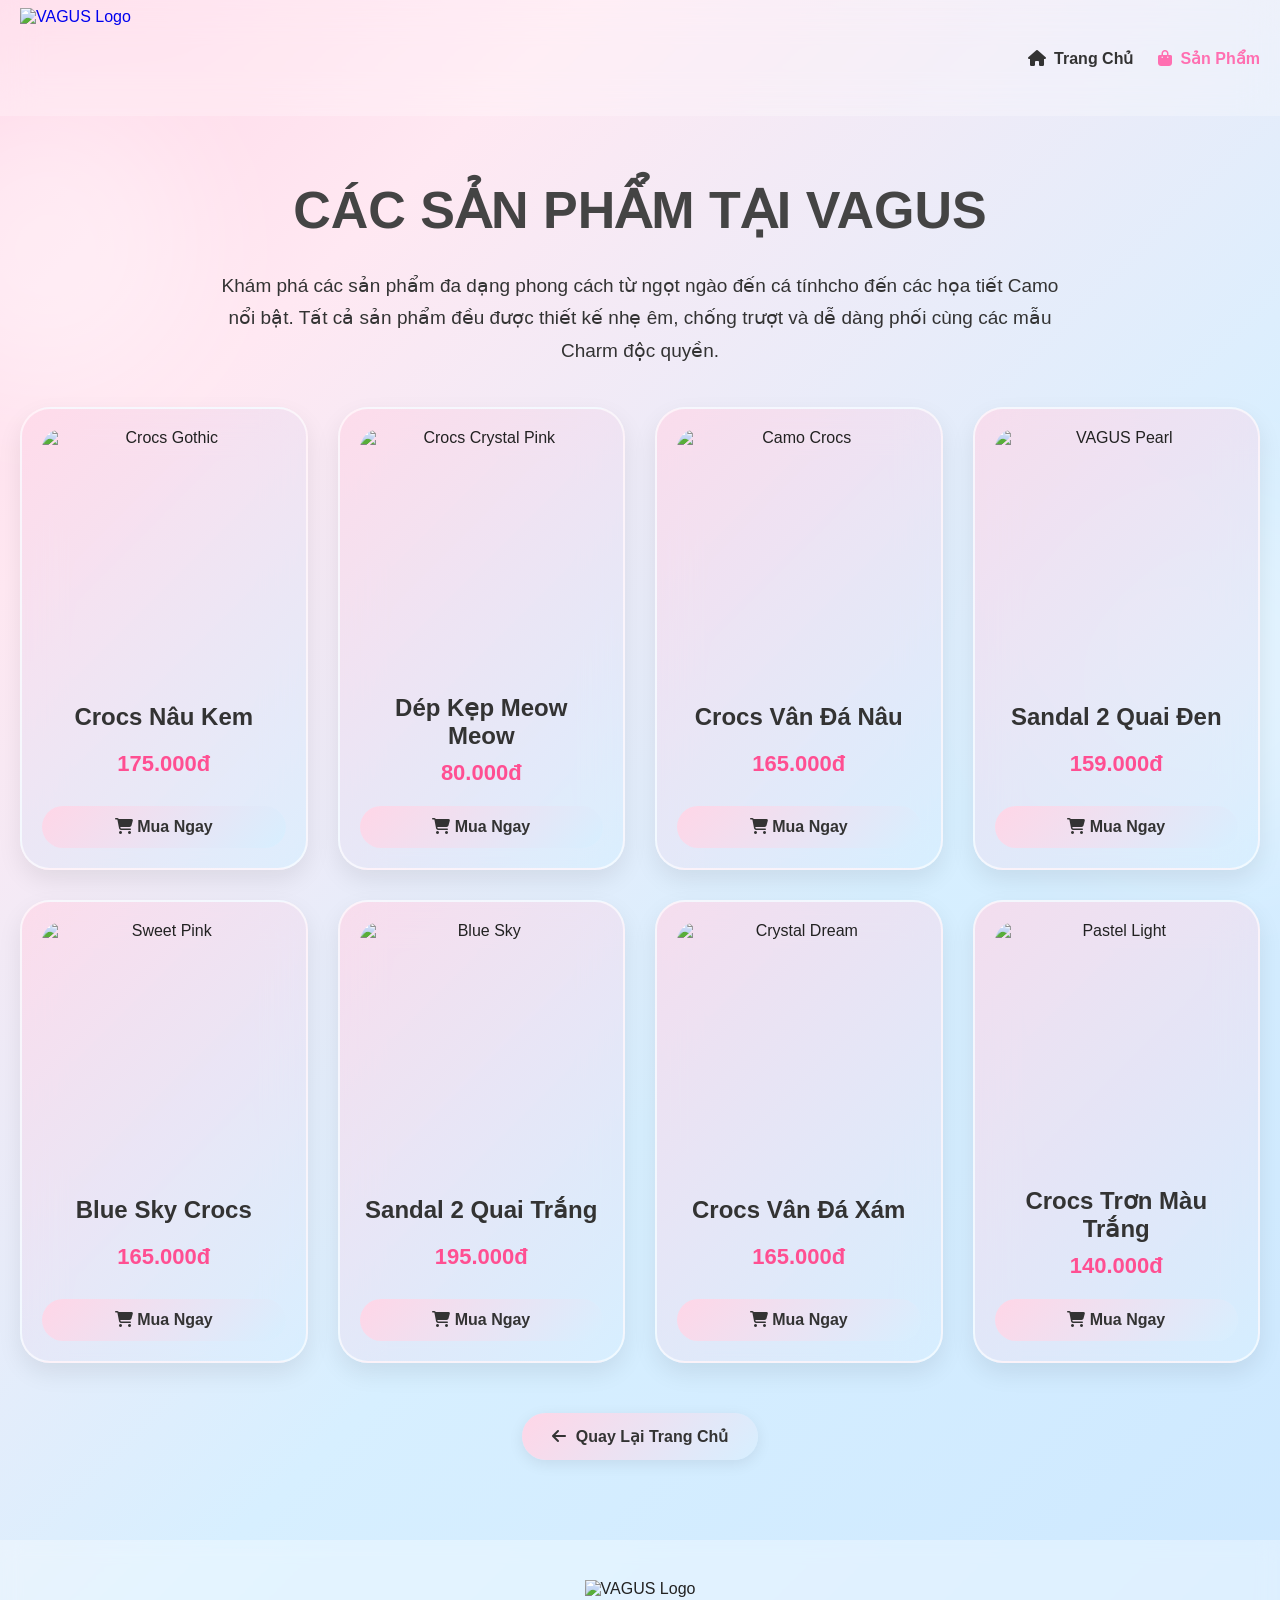
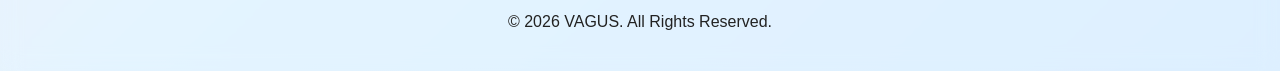
==== sanpham.html @ 0f5935db "Add files via upload" ====
<!DOCTYPE html>
<html lang="vi">

<head>
    <meta charset="UTF-8">
    <meta name="viewport" content="width=device-width, initial-scale=1.0">
    <title>VAGUS | Lựa Chọn Sản Phẩm</title>
    <!-- THÊM DÒNG NÀY ĐỂ ĐỔI LOGO TAB TRÌNH DUYỆT (FAVICON) -->
    <link rel="icon" type="image/png" href="images/Gemini_Generated_Image_r36ek1r36ek1r36e.png">

    <link rel="stylesheet" href="style.css">
    <link rel="stylesheet" href="https://cdnjs.cloudflare.com/ajax/libs/font-awesome/6.5.1/css/all.min.css">
    <link rel="stylesheet" href="style.css">
    <link rel="stylesheet" href="https://cdnjs.cloudflare.com/ajax/libs/font-awesome/6.5.1/css/all.min.css">
</head>

<body>

<!-- HEADER / NAVIGATION -->
<header>
    <div class="navbar">
        <!-- ĐÃ THAY BẰNG THẺ IMG LOGO -->
        <a href="index.html" class="logo-link">
            <img src="/images/Gemini_Generated_Image_r36ek1r36ek1r36e.png" alt="VAGUS Logo" class="site-logo">
        </a>
            <nav>
                <!-- Nút chuyển về trang chủ trên thanh Menu -->
                <a href="index.html">
                    <i class="fa-solid fa-house"></i> Trang Chủ
                </a>
                <a href="sanpham.html" class="active">
                    <i class="fa-solid fa-bag-shopping"></i> Sản Phẩm
                </a>
            </nav>
        </div>
    </header>

    <!-- PRODUCT CATALOG PAGE -->
    <section class="product-page">
        <h1 class="product-title">CÁC SẢN PHẨM TẠI VAGUS</h1>
<!-- ĐOẠN GIỚI THIỆU TỔNG QUAN SẢN PHẨM THÊM VÀO ĐÂY -->
    <p class="catalog-intro" style="text-align: center; max-width: 850px; margin: -30px auto 40px; color: #333; line-height: 1.7; font-size: 19px; font-weight: 500;">
        Khám phá các sản phẩm đa dạng phong cách từ ngọt ngào đến cá tínhcho đến các họa tiết Camo nổi bật.
        Tất cả sản phẩm đều được thiết kế nhẹ êm, chống trượt và dễ dàng phối cùng các mẫu Charm độc quyền.
    </p>
        <div class="product-grid">
            <div class="showcase-card">
                  <img src="/images/crocs nau.jpg" alt="Crocs Gothic">
                <h3>Crocs Nâu Kem</h3>
                <p class="price">175.000đ</p>
                <a href="#" class="buy-now-btn"><i class="fa-solid fa-cart-shopping"></i> Mua Ngay</a>
            </div>

            <div class="showcase-card">
                 <img src="/images/dep xo ngon.jpg" alt="Crocs Crystal Pink">
                <h3>Dép Kẹp Meow Meow</h3>
                <p class="price">80.000đ</p>
                <a href="#" class="buy-now-btn"><i class="fa-solid fa-cart-shopping"></i> Mua Ngay</a>
            </div>

            <div class="showcase-card">
                <img src="/images/trang phoi nau.jpg" alt="Camo Crocs">
                <h3>Crocs Vân Đá Nâu</h3>
                <p class="price">165.000đ</p>
                <a href="#" class="buy-now-btn"><i class="fa-solid fa-cart-shopping"></i> Mua Ngay</a>
            </div>

            <div class="showcase-card">
                <img src="images/2 quai dden.jpg" alt="VAGUS Pearl">
                <h3>Sandal 2 Quai Đen</h3>
                <p class="price">159.000đ</p>
                <a href="#" class="buy-now-btn"><i class="fa-solid fa-cart-shopping"></i> Mua Ngay</a>
            </div>

            <div class="showcase-card">
                <img src="images/dep_xanh duong.jpg" alt="Sweet Pink">
                <h3>Blue Sky Crocs</h3>
                <p class="price">165.000đ</p>
                <a href="#" class="buy-now-btn"><i class="fa-solid fa-cart-shopping"></i> Mua Ngay</a>
            </div>

            <div class="showcase-card">
                <img src="images/trang_2 quai.jpg" alt="Blue Sky">
                <h3>Sandal 2 Quai Trắng</h3>
                <p class="price">195.000đ</p>
                <a href="#" class="buy-now-btn"><i class="fa-solid fa-cart-shopping"></i> Mua Ngay</a>
            </div>

            <div class="showcase-card">
                <img src="images/crocs xam.jpg" alt="Crystal Dream">
                <h3>Crocs Vân Đá Xám</h3>
                <p class="price">165.000đ</p>
                <a href="#" class="buy-now-btn"><i class="fa-solid fa-cart-shopping"></i> Mua Ngay</a>
            </div>

            <div class="showcase-card">
                <img src="images/crocs trơn.jpg" alt="Pastel Light">
                <h3>Crocs Trơn Màu Trắng</h3>
                <p class="price">140.000đ</p>
                <a href="#" class="buy-now-btn"><i class="fa-solid fa-cart-shopping"></i> Mua Ngay</a>
            </div>
        </div>

        <!-- NÚT QUAY LẠI TRANG CHỦ -->
        <div style="text-align: center; margin-top: 50px;">
            <a href="index.html" class="back-home">
                <i class="fa-solid fa-arrow-left"></i> Quay Lại Trang Chủ
            </a>
        </div>
    </section>

    <!-- FOOTER -->
<footer>
    <img src="/images/Gemini_Generated_Image_r36ek1r36ek1r36e.png" alt="VAGUS Logo" style="height: 60px; margin-bottom: 15px;">
    <p>© 2026 VAGUS. All Rights Reserved.</p>
</footer>

</body>

</html>
---- style.css ----
* {
    margin: 0;
    padding: 0;
    box-sizing: border-box;
}

body {
    font-family: 'Lexend', sans-serif;
    background: linear-gradient(135deg, #ffd6e7 0%, #ffe8f2 20%, #d7efff 60%, #cde8ff 100%);
    color: #222;
    overflow-x: hidden;
}

/* PHA LE HIỆU ỨNG NỀN */
body::before {
    content: "";
    position: fixed;
    width: 300px;
    height: 300px;
    top: 100px;
    left: -100px;
    background: rgba(255, 255, 255, 0.4);
    border-radius: 50%;
    filter: blur(60px);
    z-index: -1;
}

body::after {
    content: "";
    position: fixed;
    width: 350px;
    height: 350px;
    bottom: 50px;
    right: -100px;
    background: rgba(255, 255, 255, 0.35);
    border-radius: 50%;
    filter: blur(70px);
    z-index: -1;
}

/* HEADER */
header {
    position: fixed;
    top: 0;
    width: 100%;
    backdrop-filter: blur(18px);
    background: rgba(255, 255, 255, 0.25);
    z-index: 1000;
}

.navbar {
    max-width: 1300px;
    margin: auto;
    padding: 8px 20px; /* Giảm đệm trên/dưới từ 20px xuống 8px */
    display: flex;
    justify-content: space-between;
    align-items: center;
}

.logo {
    font-size: 38px;
    font-weight: 800;
    color: black;
    letter-spacing: 12px;
}/* Bọc logo trong liên kết */
.logo-link {
    display: flex;
    align-items: center;
    text-decoration: none;
}

/* Chỉnh kích thước logo hiển thị trên Header */
.site-logo {
    height: 100px; /* Điều chỉnh độ cao logo tùy ý (từ 45px - 60px) */
    width: auto;
    object-fit: contain;
    transition: transform 0.3s ease;
}

.site-logo:hover {
    transform: scale(1.05); /* Hiệu ứng phóng to nhẹ khi di chuột */
}

nav {
    display: flex;
    align-items: center;
    gap: 25px;
}

nav a {
    text-decoration: none;
    color: #333;
    font-weight: 600;
    display: flex;
    align-items: center;
    gap: 8px;
    transition: .3s;
}

nav a:hover,
nav a.active {
    color: #ff6fb1;
}

/* HERO SECTION */
.hero {
    height: 100vh;
    display: flex;
    justify-content: center;
    align-items: center;
    flex-direction: column;
    text-align: center;
}

.hero h1 {
    font-size: 120px;
    color: #222;
}

.hero p {
    margin-top: 20px;
    max-width: 700px;
    font-size: 20px;
}

/* BANNER */
.banner {
    width: 90%;
    max-width: 1400px;
    margin: auto;
    position: relative;
    overflow: hidden;
    border-radius: 35px;
    box-shadow: 0 20px 50px rgba(0, 0, 0, .12);
}

.banner img {
    width: 100%;
    height: 700px;
    object-fit: cover;
    display: block;
}

.banner::after {
    content: '';
    position: absolute;
    inset: 0;
    background: linear-gradient(to top, rgba(0, 0, 0, .45), rgba(0, 0, 0, .05));
}

.banner-text {
    position: absolute;
    z-index: 2;
    left: 60px;
    bottom: 60px;
    color: white;
    max-width: 650px;
}

.banner-text h2 {
    font-size: 58px;
    margin-bottom: 15px;
}

.banner-text p {
    font-size: 22px;
    line-height: 1.6;
}

/* CHUNG CHO CÁC SECTION */
section {
    padding: 100px 20px;
}

.section-title {
    text-align: center;
    margin-bottom: 50px;
    font-size: 42px;
}

/* THÔNG TIN VỀ CHÚNG TÔI */
.info-grid {
    display: grid;
    grid-template-columns: repeat(auto-fit, minmax(250px, 1fr));
    gap: 20px;
    max-width: 1200px;
    margin: auto;
}

.info-card {
    padding: 30px;
    background: rgba(255, 255, 255, 0.35);
    backdrop-filter: blur(20px);
    border: 1px solid rgba(255, 255, 255, 0.5);
    border-radius: 25px;
}

/* GALLERY */
.gallery {
    max-width: 1300px;
    margin: auto;
    display: grid;
    grid-template-columns: repeat(auto-fit, minmax(300px, 1fr));
    gap: 20px;
}
/* Kiểu dáng cho dòng miêu tả dưới tiêu đề Gallery */
.gallery-subtitle {
    text-align: center;
    max-width: 700px;
    margin: -30px auto 40px auto; /* Tạo khoảng cách căn chỉnh hợp lý với tiêu đề và hình ảnh */
    font-size: 19px;
    font-weight: 500;
    color: #444;
    line-height: 1.6;
}

.gallery img {
    width: 100%;
    height: 380px;
    object-fit: cover;
    border-radius: 25px;
    transition: .4s;
}

.gallery img:hover {
    transform: scale(1.03);
}

/* TRANG CHỦ - SẢN PHẨM NỔI BẬT */
.products {
    display: grid;
    grid-template-columns: repeat(auto-fit, minmax(280px, 1fr));
    gap: 30px;
    max-width: 1300px;
    margin: auto;
}

.product-card {
    background: rgba(255, 255, 255, 0.35);
    backdrop-filter: blur(20px);
    border: 1px solid rgba(255, 255, 255, 0.5);
    border-radius: 25px;
    overflow: hidden;
    display: flex;
    flex-direction: column;
}

.product-card img {
    width: 100%;
    height: 350px;
    object-fit: cover;
}

.product-card h3,
.product-card p,
.product-card span {
    padding: 15px 20px;
}

.product-card span {
    font-weight: bold;
    color: #ff4f92;
    font-size: 18px;
}

/* TRANG DANG SÁCH SẢN PHẨM (sanpham.html) */
.product-page {
    padding-top: 180px; /* Tăng từ 150px lên 180px */
    padding-bottom: 80px;
}

.product-title {
    text-align: center;
    font-size: 52px;
    margin-bottom: 60px;
    color: #444;
}

.product-grid {
    max-width: 1400px;
    margin: auto;
    display: grid;
    grid-template-columns: repeat(4, 1fr);
    gap: 30px;
}

.showcase-card {
    background: linear-gradient(135deg, rgba(255, 214, 231, .7), rgba(215, 239, 255, .7));
    backdrop-filter: blur(20px);
    border: 2px solid rgba(255, 255, 255, .6);
    border-radius: 30px;
    padding: 20px;
    box-shadow: 0 10px 25px rgba(0, 0, 0, .08);
    transition: .4s;
    text-align: center;
    display: flex;
    flex-direction: column;
    justify-content: space-between;
}

.showcase-card:hover {
    transform: translateY(-8px);
}

.showcase-card img {
    width: 100%;
    height: 250px;
    object-fit: cover;
    border-radius: 20px;
}

.showcase-card h3 {
    padding-top: 15px;
    color: #333;
    font-size: 20px;
}

.showcase-card .price {
    font-weight: bold;
    color: #ff4f92;
    font-size: 18px;
    margin: 10px 0;
}

/* BUTTONS */
.buy-btn,
.buy-now-btn {
    display: inline-block;
    padding: 12px 20px;
    text-decoration: none;
    color: #333;
    font-weight: 700;
    border-radius: 50px;
    background: linear-gradient(135deg, #ffd6e7, #d7efff);
    transition: .3s;
    margin: 15px 20px;
    text-align: center;
}

.buy-now-btn {
    margin: 10px 0 0 0;
}

.buy-btn:hover,
.buy-now-btn:hover {
    transform: translateY(-3px);
    box-shadow: 0 5px 15px rgba(0, 0, 0, 0.1);
}

/* NÚT QUAY LẠI TRANG CHỦ */
.back-home {
    display: inline-flex;
    align-items: center;
    gap: 10px;
    padding: 14px 30px;
    border-radius: 50px;
    text-decoration: none;
    color: #333;
    font-weight: 700;
    background: linear-gradient(135deg, #ffd6e7, #d7efff);
    box-shadow: 0 4px 15px rgba(0, 0, 0, 0.08);
    transition: all 0.3s ease;
}

.back-home:hover {
    transform: translateY(-3px);
    box-shadow: 0 8px 20px rgba(0, 0, 0, 0.12);
}

/* CONTACT & SOCIAL */
.social {
    display: flex;
    justify-content: center;
    flex-wrap: wrap;
    gap: 20px;
}

.social a {
    display: flex;
    align-items: center;
    gap: 10px;
    padding: 14px 22px;
    text-decoration: none;
    background: rgba(255, 255, 255, .4);
    backdrop-filter: blur(15px);
    border-radius: 50px;
    color: #333;
    font-weight: 600;
    transition: .3s;
}

.social a:hover {
    background: linear-gradient(135deg, #ffd6e7, #d7efff);
    transform: translateY(-4px);
    box-shadow: 0 10px 25px rgba(0, 0, 0, .1);
}

.social i {
    font-size: 20px;
}

/* PARTNERS / BACKLINKS */
.backlinks {
    text-align: center;
    padding: 40px 20px;
}

.partner-btn {
    display: inline-flex;
    align-items: center;
    gap: 10px;
    margin: 10px;
    padding: 14px 24px;
    text-decoration: none;
    color: #333;
    font-weight: 600;
    border-radius: 50px;
    background: linear-gradient(135deg, rgba(255, 214, 231, .8), rgba(215, 239, 255, .8));
    backdrop-filter: blur(15px);
    border: 1px solid rgba(255, 255, 255, .7);
    transition: .3s;
}

.partner-btn:hover {
    transform: translateY(-4px);
    box-shadow: 0 10px 20px rgba(0, 0, 0, .1);
}

.partner-btn i {
    font-size: 18px;
}

/* FOOTER */
footer {
    text-align: center;
    padding: 40px;
    background: #ffffff55;
    backdrop-filter: blur(10px);
}

/* RESPONSIVE DESIGN */
@media(max-width: 1024px) {
    .product-grid {
        grid-template-columns: repeat(2, 1fr);
    }
}

@media(max-width: 768px) {
    .hero h1 {
        font-size: 42px;
    }

    .banner img {
        height: 400px;
    }

    .banner-text {
        left: 25px;
        bottom: 25px;
    }

    .banner-text h2 {
        font-size: 32px;
    }

    .banner-text p {
        font-size: 16px;
    }
    .product-grid {
        grid-template-columns: 1fr;
    }

    .product-title {
        font-size: 38px;
    }
}
/* HERO DECORATION */
.hero-badge {
    display: inline-flex;
    align-items: center;
    gap: 8px;
    padding: 8px 18px;
    background: rgba(255, 255, 255, 0.5);
    border: 1px solid rgba(255, 255, 255, 0.8);
    backdrop-filter: blur(10px);
    border-radius: 30px;
    font-size: 14px;
    font-weight: 700;
    color: #ff6fb1;
    margin-bottom: 20px;
    letter-spacing: 2px;
}

.hero h1 {
    font-size: 75px;
    font-weight: 800;
    background: linear-gradient(45deg, #222, #ff6fb1, #222);
    background-size: 200%;
    -webkit-background-clip: text;
    -webkit-text-fill-color: transparent;
    animation: gradientShift 6s ease infinite;
}

@keyframes gradientShift {
    0% { background-position: 0% 50%; }
    50% { background-position: 100% 50%; }
    100% { background-position: 0% 50%; }
}

.hero-btn {
    margin-top: 30px;
    padding: 14px 32px;
    border-radius: 50px;
    text-decoration: none;
    color: #fff;
    font-weight: 700;
    background: linear-gradient(135deg, #ff8fbe, #8fc1ff);
    box-shadow: 0 10px 25px rgba(255, 143, 190, 0.4);
    transition: all 0.3s ease;
    display: inline-flex;
    align-items: center;
    gap: 10px;
}

.hero-btn:hover {
    transform: translateY(-4px);
    box-shadow: 0 15px 30px rgba(255, 143, 190, 0.6);
}

/* ABOUT SECTION DECORATION */
.title-decor {
    color: #ff6fb1;
    margin-right: 8px;
    font-size: 32px;
}

.info-card {
    position: relative;
    padding: 40px 30px;
    background: rgba(255, 255, 255, 0.45);
    backdrop-filter: blur(25px);
    border: 2px solid rgba(255, 255, 255, 0.8);
    border-radius: 30px;
    text-align: center;
    transition: all 0.4s ease;
    box-shadow: 0 10px 30px rgba(0, 0, 0, 0.04);
}

/* Hiệu ứng viền gradient phát sáng khi di chuột */
.info-card:hover {
    transform: translateY(-10px);
    background: rgba(255, 255, 255, 0.7);
    border-color: #ffb6d9;
    box-shadow: 0 20px 40px rgba(255, 111, 177, 0.2);
}

.card-icon {
    width: 70px;
    height: 70px;
    margin: 0 auto 20px auto;
    border-radius: 50%;
    background: linear-gradient(135deg, #ffd6e7, #d7efff);
    display: flex;
    align-items: center;
    justify-content: center;
    font-size: 28px;
    color: #ff4f92;
    box-shadow: 0 8px 18px rgba(255, 79, 146, 0.15);
    transition: transform 0.4s ease;
}

.info-card:hover .card-icon {
    transform: scale(1.1) rotate(5deg);
    background: linear-gradient(135deg, #ff4f92, #8fc1ff);
    color: #fff;
}

.info-card h3 {
    font-size: 22px;
    margin-bottom: 12px;
    letter-spacing: 1px;
    color: #333;
}

.info-card p {
    color: #555;
    line-height: 1.6;
    font-size: 15px;
}/* ===================================
   HERO CROCS SECTION STYLE
====================================== */
.hero-crocs {
    display: flex;
    align-items: center;
    justify-content: space-between;
    padding: 60px 10%;
    min-height: 85vh;
    background: radial-gradient(circle at 70% 50%, #ffe4f0 0%, #e8f3ff 100%);
    position: relative;
    overflow: hidden;
}

/* Slogan & Font cá tính */
.hero-content {
    flex: 1;
    max-width: 500px;
    z-index: 2;
}

.slogan-title {
    font-family: 'Fredoka', cursive, sans-serif;
    font-size: 64px;
    line-height: 1.1;
    color: #2b2b2b;
    margin: 15px 0;
    text-shadow: 3px 3px 0px rgba(255, 111, 177, 0.3);
}

.highlight-text {
    background: linear-gradient(135deg, #ff4f92, #8fc1ff);
    -webkit-background-clip: text;
    -webkit-text-fill-color: transparent;
    font-size: 72px;
    display: inline-block;
    transform: rotate(-2deg);
}

.slogan-sub {
    font-size: 16px;
    color: #555;
    margin-bottom: 25px;
    font-weight: 500;
}

/* Khung chứa ảnh dép & chú thích */
.hero-image-wrapper {
    flex: 1;
    position: relative;
    display: flex;
    justify-content: center;
    align-items: center;
}

.main-croc-img {
    width: 100%;
    max-width: 420px;
    filter: drop-shadow(0 20px 30px rgba(255, 111, 177, 0.25));
    animation: crocFloat 4s ease-in-out infinite;
    transform: rotate(-8deg);
}

/* Hiệu ứng dép bay nhẹ */
@keyframes crocFloat {
    0%, 100% { transform: translateY(0) rotate(-8deg); }
    50% { transform: translateY(-15px) rotate(-5deg); }
}

/* Dòng chú thích xung quanh đôi dép */
.croc-annotation {
    position: absolute;
    background: rgba(255, 255, 255, 0.85);
    backdrop-filter: blur(8px);
    padding: 8px 16px;
    border-radius: 20px;
    border: 2px solid #ffb6d9;
    font-size: 13px;
    font-weight: 700;
    color: #ff3b85;
    box-shadow: 0 8px 20px rgba(0,0,0,0.06);
    display: flex;
    align-items: center;
    gap: 6px;
    z-index: 3;
}

.ann-top-left {
    top: 10%;
    left: 5%;
}

.ann-bottom-right {
    bottom: 12%;
    right: 5%;
}

/* Sticker nhung nhăng xung quanh */
.sticker {
    position: absolute;
    font-size: 32px;
    animation: stickerPulse 2.5s ease-in-out infinite alternate;
    user-select: none;
}

.sticker-1 { top: 5%; right: 20%; animation-delay: 0s; }
.sticker-2 { bottom: 8%; left: 15%; animation-delay: 0.5s; }
.sticker-3 { top: 40%; left: -2%; animation-delay: 1s; }
.sticker-4 { bottom: 35%; right: 0%; animation-delay: 1.5s; }

@keyframes stickerPulse {
    0% { transform: scale(1) rotate(-10deg); }
    100% { transform: scale(1.25) rotate(10deg); }
}/* ===================================
   HERO CENTERED WITH BACKGROUND CROCS
====================================== */
.hero-centered {
    position: relative;
    min-height: 85vh;
    display: flex;
    align-items: center;
    justify-content: center;
    text-align: center;
    padding-top: 160px 20px 60px 20px; /* Cập nhật padding-top thành 160px */
    background: radial-gradient(circle at center, #ffffff 0%, #ffe4f0 60%, #e8f3ff 100%);
    overflow: hidden;
}

/* KHUNG DÉP & STICKER Ở BACKGROUND */
.bg-crocs-wrapper {
    position: absolute;
    width: 100%;
    height: 100%;
    top: 0;
    left: 0;
    display: flex;
    align-items: center;
    justify-content: center;
    pointer-events: none; /* Giúp không bị cản trở khi click vào nút */
}

.bg-croc-img {
    max-width: 520px;
    width: 85%;
    opacity: 0.35; /* Độ ẩn mờ để làm nền cho chữ nổi bật */
    filter: drop-shadow(0 15px 25px rgba(255, 111, 177, 0.3));
    transform: rotate(-10deg);
    animation: crocFloat 5s ease-in-out infinite;
}

@keyframes crocFloat {
    0%, 100% { transform: translateY(0) rotate(-10deg); }
    50% { transform: translateY(-12px) rotate(-7deg); }
}

/* NỘI DUNG SLOGAN NẰM TRÊN CÙNG */
.hero-center-content {
    position: relative;
    z-index: 5;
    max-width: 800px;
}

.hero-badge {
    display: inline-flex;
    align-items: center;
    gap: 8px;
    padding: 8px 20px;
    background: rgba(255, 255, 255, 0.7);
    border: 1px solid rgba(255, 255, 255, 0.9);
    backdrop-filter: blur(10px);
    border-radius: 30px;
    font-size: 14px;
    font-weight: 700;
    color: #ff4f92;
    margin-bottom: 20px;
    letter-spacing: 2px;
}

/* Font Slogan cá tính & to hơn */
.slogan-title {
    font-family: 'Fredoka', cursive, sans-serif;
    font-size: 76px;
    font-weight: 800;
    line-height: 1.15;
    color: #222;
    margin-bottom: 15px;
    letter-spacing: 1px;
}

.highlight-text {
    background: linear-gradient(135deg, #ff4f92, #78b3ff);
    -webkit-background-clip: text;
    -webkit-text-fill-color: transparent;
    display: inline-block;
    transform: rotate(-2deg);
    filter: drop-shadow(2px 4px 0px rgba(255, 111, 177, 0.2));
}

.slogan-sub {
    font-size: 17px;
    color: #444;
    font-weight: 600;
    margin-bottom: 30px;
    letter-spacing: 0.5px;
}

.hero-btn {
    padding: 15px 36px;
    border-radius: 50px;
    text-decoration: none;
    color: #fff;
    font-size: 16px;
    font-weight: 700;
    background: linear-gradient(135deg, #ff6fb1, #8fc1ff);
    box-shadow: 0 10px 25px rgba(255, 111, 177, 0.4);
    transition: all 0.3s ease;
    display: inline-flex;
    align-items: center;
    gap: 10px;
}

.hero-btn:hover {
    transform: translateY(-4px) scale(1.03);
    box-shadow: 0 15px 30px rgba(255, 111, 177, 0.6);
}

/* CHÚ THÍCH XUNG QUANH DÉP (ANNOTATIONS) */
.croc-annotation {
    position: absolute;
    background: rgba(255, 255, 255, 0.9);
    backdrop-filter: blur(8px);
    padding: 8px 16px;
    border-radius: 20px;
    border: 2px solid #ffb6d9;
    font-size: 13px;
    font-weight: 700;
    color: #ff3b85;
    box-shadow: 0 8px 20px rgba(255, 111, 177, 0.15);
    display: flex;
    align-items: center;
    gap: 6px;
    z-index: 2;
}

.ann-top-left { top: 18%; left: 12%; }
.ann-top-right { top: 18%; right: 12%; }
.ann-bottom-left { bottom: 20%; left: 10%; }
.ann-bottom-right { bottom: 20%; right: 10%; }

/* STICKER TRANG TRÍ BAY */
.sticker {
    position: absolute;
    font-size: 30px;
    animation: stickerPulse 2.5s ease-in-out infinite alternate;
    user-select: none;
    z-index: 2;
}

.sticker-1 { top: 10%; left: 28%; animation-delay: 0s; }
.sticker-2 { top: 12%; right: 28%; animation-delay: 0.5s; }
.sticker-3 { bottom: 15%; left: 25%; animation-delay: 1s; }
.sticker-4 { bottom: 15%; right: 25%; animation-delay: 1.5s; }
.sticker-5 { top: 50%; right: 8%; animation-delay: 0.8s; }

@keyframes stickerPulse {
    0% { transform: scale(1) rotate(-10deg); }
    100% { transform: scale(1.25) rotate(10deg); }
}/* Tăng cỡ chữ mô tả trong khối Tầm nhìn / Sứ mệnh */
.info-card p {
    font-size: 18px !important;
    line-height: 1.7;
}

/* Tăng cỡ chữ tên sản phẩm & mô tả sản phẩm */
.product-card h3, 
.showcase-card h3 {
    font-size: 24px !important;
}

.product-card p {
    font-size: 17px !important;
    line-height: 1.6;
}

/* Tăng cỡ chữ giá tiền */
.showcase-card .price {
    font-size: 22px !important;
}
/* Bổ sung tối ưu riêng cho điện thoại (Màn hình dưới 768px) */
@media (max-width: 768px) {
    /* Thu nhỏ logo trên Mobile để không đè menu */
    .site-logo {
        height: 50px !important;
    }

    /* Thu nhỏ menu navigation */
    nav {
        gap: 10px;
    }
    
    nav a {
        font-size: 13px;
        padding: 4px 6px;
    }

    /* Thu nhỏ tiêu đề Hero Slogan */
    .slogan-title {
        font-size: 38px !important;
    }

    .highlight-text {
        font-size: 42px !important;
    }

    /* Ẩn bớt các nhãn chú thích quanh dép để tránh đè chữ trên màn hình nhỏ */
    .croc-annotation, .sticker {
        display: none !important;
    }

    .product-page {
        padding-top: 120px;
    }
}
---- style.css ----
* {
    margin: 0;
    padding: 0;
    box-sizing: border-box;
}

body {
    font-family: 'Lexend', sans-serif;
    background: linear-gradient(135deg, #ffd6e7 0%, #ffe8f2 20%, #d7efff 60%, #cde8ff 100%);
    color: #222;
    overflow-x: hidden;
}

/* PHA LE HIỆU ỨNG NỀN */
body::before {
    content: "";
    position: fixed;
    width: 300px;
    height: 300px;
    top: 100px;
    left: -100px;
    background: rgba(255, 255, 255, 0.4);
    border-radius: 50%;
    filter: blur(60px);
    z-index: -1;
}

body::after {
    content: "";
    position: fixed;
    width: 350px;
    height: 350px;
    bottom: 50px;
    right: -100px;
    background: rgba(255, 255, 255, 0.35);
    border-radius: 50%;
    filter: blur(70px);
    z-index: -1;
}

/* HEADER */
header {
    position: fixed;
    top: 0;
    width: 100%;
    backdrop-filter: blur(18px);
    background: rgba(255, 255, 255, 0.25);
    z-index: 1000;
}

.navbar {
    max-width: 1300px;
    margin: auto;
    padding: 8px 20px; /* Giảm đệm trên/dưới từ 20px xuống 8px */
    display: flex;
    justify-content: space-between;
    align-items: center;
}

.logo {
    font-size: 38px;
    font-weight: 800;
    color: black;
    letter-spacing: 12px;
}/* Bọc logo trong liên kết */
.logo-link {
    display: flex;
    align-items: center;
    text-decoration: none;
}

/* Chỉnh kích thước logo hiển thị trên Header */
.site-logo {
    height: 100px; /* Điều chỉnh độ cao logo tùy ý (từ 45px - 60px) */
    width: auto;
    object-fit: contain;
    transition: transform 0.3s ease;
}

.site-logo:hover {
    transform: scale(1.05); /* Hiệu ứng phóng to nhẹ khi di chuột */
}

nav {
    display: flex;
    align-items: center;
    gap: 25px;
}

nav a {
    text-decoration: none;
    color: #333;
    font-weight: 600;
    display: flex;
    align-items: center;
    gap: 8px;
    transition: .3s;
}

nav a:hover,
nav a.active {
    color: #ff6fb1;
}

/* HERO SECTION */
.hero {
    height: 100vh;
    display: flex;
    justify-content: center;
    align-items: center;
    flex-direction: column;
    text-align: center;
}

.hero h1 {
    font-size: 120px;
    color: #222;
}

.hero p {
    margin-top: 20px;
    max-width: 700px;
    font-size: 20px;
}

/* BANNER */
.banner {
    width: 90%;
    max-width: 1400px;
    margin: auto;
    position: relative;
    overflow: hidden;
    border-radius: 35px;
    box-shadow: 0 20px 50px rgba(0, 0, 0, .12);
}

.banner img {
    width: 100%;
    height: 700px;
    object-fit: cover;
    display: block;
}

.banner::after {
    content: '';
    position: absolute;
    inset: 0;
    background: linear-gradient(to top, rgba(0, 0, 0, .45), rgba(0, 0, 0, .05));
}

.banner-text {
    position: absolute;
    z-index: 2;
    left: 60px;
    bottom: 60px;
    color: white;
    max-width: 650px;
}

.banner-text h2 {
    font-size: 58px;
    margin-bottom: 15px;
}

.banner-text p {
    font-size: 22px;
    line-height: 1.6;
}

/* CHUNG CHO CÁC SECTION */
section {
    padding: 100px 20px;
}

.section-title {
    text-align: center;
    margin-bottom: 50px;
    font-size: 42px;
}

/* THÔNG TIN VỀ CHÚNG TÔI */
.info-grid {
    display: grid;
    grid-template-columns: repeat(auto-fit, minmax(250px, 1fr));
    gap: 20px;
    max-width: 1200px;
    margin: auto;
}

.info-card {
    padding: 30px;
    background: rgba(255, 255, 255, 0.35);
    backdrop-filter: blur(20px);
    border: 1px solid rgba(255, 255, 255, 0.5);
    border-radius: 25px;
}

/* GALLERY */
.gallery {
    max-width: 1300px;
    margin: auto;
    display: grid;
    grid-template-columns: repeat(auto-fit, minmax(300px, 1fr));
    gap: 20px;
}
/* Kiểu dáng cho dòng miêu tả dưới tiêu đề Gallery */
.gallery-subtitle {
    text-align: center;
    max-width: 700px;
    margin: -30px auto 40px auto; /* Tạo khoảng cách căn chỉnh hợp lý với tiêu đề và hình ảnh */
    font-size: 19px;
    font-weight: 500;
    color: #444;
    line-height: 1.6;
}

.gallery img {
    width: 100%;
    height: 380px;
    object-fit: cover;
    border-radius: 25px;
    transition: .4s;
}

.gallery img:hover {
    transform: scale(1.03);
}

/* TRANG CHỦ - SẢN PHẨM NỔI BẬT */
.products {
    display: grid;
    grid-template-columns: repeat(auto-fit, minmax(280px, 1fr));
    gap: 30px;
    max-width: 1300px;
    margin: auto;
}

.product-card {
    background: rgba(255, 255, 255, 0.35);
    backdrop-filter: blur(20px);
    border: 1px solid rgba(255, 255, 255, 0.5);
    border-radius: 25px;
    overflow: hidden;
    display: flex;
    flex-direction: column;
}

.product-card img {
    width: 100%;
    height: 350px;
    object-fit: cover;
}

.product-card h3,
.product-card p,
.product-card span {
    padding: 15px 20px;
}

.product-card span {
    font-weight: bold;
    color: #ff4f92;
    font-size: 18px;
}

/* TRANG DANG SÁCH SẢN PHẨM (sanpham.html) */
.product-page {
    padding-top: 180px; /* Tăng từ 150px lên 180px */
    padding-bottom: 80px;
}

.product-title {
    text-align: center;
    font-size: 52px;
    margin-bottom: 60px;
    color: #444;
}

.product-grid {
    max-width: 1400px;
    margin: auto;
    display: grid;
    grid-template-columns: repeat(4, 1fr);
    gap: 30px;
}

.showcase-card {
    background: linear-gradient(135deg, rgba(255, 214, 231, .7), rgba(215, 239, 255, .7));
    backdrop-filter: blur(20px);
    border: 2px solid rgba(255, 255, 255, .6);
    border-radius: 30px;
    padding: 20px;
    box-shadow: 0 10px 25px rgba(0, 0, 0, .08);
    transition: .4s;
    text-align: center;
    display: flex;
    flex-direction: column;
    justify-content: space-between;
}

.showcase-card:hover {
    transform: translateY(-8px);
}

.showcase-card img {
    width: 100%;
    height: 250px;
    object-fit: cover;
    border-radius: 20px;
}

.showcase-card h3 {
    padding-top: 15px;
    color: #333;
    font-size: 20px;
}

.showcase-card .price {
    font-weight: bold;
    color: #ff4f92;
    font-size: 18px;
    margin: 10px 0;
}

/* BUTTONS */
.buy-btn,
.buy-now-btn {
    display: inline-block;
    padding: 12px 20px;
    text-decoration: none;
    color: #333;
    font-weight: 700;
    border-radius: 50px;
    background: linear-gradient(135deg, #ffd6e7, #d7efff);
    transition: .3s;
    margin: 15px 20px;
    text-align: center;
}

.buy-now-btn {
    margin: 10px 0 0 0;
}

.buy-btn:hover,
.buy-now-btn:hover {
    transform: translateY(-3px);
    box-shadow: 0 5px 15px rgba(0, 0, 0, 0.1);
}

/* NÚT QUAY LẠI TRANG CHỦ */
.back-home {
    display: inline-flex;
    align-items: center;
    gap: 10px;
    padding: 14px 30px;
    border-radius: 50px;
    text-decoration: none;
    color: #333;
    font-weight: 700;
    background: linear-gradient(135deg, #ffd6e7, #d7efff);
    box-shadow: 0 4px 15px rgba(0, 0, 0, 0.08);
    transition: all 0.3s ease;
}

.back-home:hover {
    transform: translateY(-3px);
    box-shadow: 0 8px 20px rgba(0, 0, 0, 0.12);
}

/* CONTACT & SOCIAL */
.social {
    display: flex;
    justify-content: center;
    flex-wrap: wrap;
    gap: 20px;
}

.social a {
    display: flex;
    align-items: center;
    gap: 10px;
    padding: 14px 22px;
    text-decoration: none;
    background: rgba(255, 255, 255, .4);
    backdrop-filter: blur(15px);
    border-radius: 50px;
    color: #333;
    font-weight: 600;
    transition: .3s;
}

.social a:hover {
    background: linear-gradient(135deg, #ffd6e7, #d7efff);
    transform: translateY(-4px);
    box-shadow: 0 10px 25px rgba(0, 0, 0, .1);
}

.social i {
    font-size: 20px;
}

/* PARTNERS / BACKLINKS */
.backlinks {
    text-align: center;
    padding: 40px 20px;
}

.partner-btn {
    display: inline-flex;
    align-items: center;
    gap: 10px;
    margin: 10px;
    padding: 14px 24px;
    text-decoration: none;
    color: #333;
    font-weight: 600;
    border-radius: 50px;
    background: linear-gradient(135deg, rgba(255, 214, 231, .8), rgba(215, 239, 255, .8));
    backdrop-filter: blur(15px);
    border: 1px solid rgba(255, 255, 255, .7);
    transition: .3s;
}

.partner-btn:hover {
    transform: translateY(-4px);
    box-shadow: 0 10px 20px rgba(0, 0, 0, .1);
}

.partner-btn i {
    font-size: 18px;
}

/* FOOTER */
footer {
    text-align: center;
    padding: 40px;
    background: #ffffff55;
    backdrop-filter: blur(10px);
}

/* RESPONSIVE DESIGN */
@media(max-width: 1024px) {
    .product-grid {
        grid-template-columns: repeat(2, 1fr);
    }
}

@media(max-width: 768px) {
    .hero h1 {
        font-size: 42px;
    }

    .banner img {
        height: 400px;
    }

    .banner-text {
        left: 25px;
        bottom: 25px;
    }

    .banner-text h2 {
        font-size: 32px;
    }

    .banner-text p {
        font-size: 16px;
    }
    .product-grid {
        grid-template-columns: 1fr;
    }

    .product-title {
        font-size: 38px;
    }
}
/* HERO DECORATION */
.hero-badge {
    display: inline-flex;
    align-items: center;
    gap: 8px;
    padding: 8px 18px;
    background: rgba(255, 255, 255, 0.5);
    border: 1px solid rgba(255, 255, 255, 0.8);
    backdrop-filter: blur(10px);
    border-radius: 30px;
    font-size: 14px;
    font-weight: 700;
    color: #ff6fb1;
    margin-bottom: 20px;
    letter-spacing: 2px;
}

.hero h1 {
    font-size: 75px;
    font-weight: 800;
    background: linear-gradient(45deg, #222, #ff6fb1, #222);
    background-size: 200%;
    -webkit-background-clip: text;
    -webkit-text-fill-color: transparent;
    animation: gradientShift 6s ease infinite;
}

@keyframes gradientShift {
    0% { background-position: 0% 50%; }
    50% { background-position: 100% 50%; }
    100% { background-position: 0% 50%; }
}

.hero-btn {
    margin-top: 30px;
    padding: 14px 32px;
    border-radius: 50px;
    text-decoration: none;
    color: #fff;
    font-weight: 700;
    background: linear-gradient(135deg, #ff8fbe, #8fc1ff);
    box-shadow: 0 10px 25px rgba(255, 143, 190, 0.4);
    transition: all 0.3s ease;
    display: inline-flex;
    align-items: center;
    gap: 10px;
}

.hero-btn:hover {
    transform: translateY(-4px);
    box-shadow: 0 15px 30px rgba(255, 143, 190, 0.6);
}

/* ABOUT SECTION DECORATION */
.title-decor {
    color: #ff6fb1;
    margin-right: 8px;
    font-size: 32px;
}

.info-card {
    position: relative;
    padding: 40px 30px;
    background: rgba(255, 255, 255, 0.45);
    backdrop-filter: blur(25px);
    border: 2px solid rgba(255, 255, 255, 0.8);
    border-radius: 30px;
    text-align: center;
    transition: all 0.4s ease;
    box-shadow: 0 10px 30px rgba(0, 0, 0, 0.04);
}

/* Hiệu ứng viền gradient phát sáng khi di chuột */
.info-card:hover {
    transform: translateY(-10px);
    background: rgba(255, 255, 255, 0.7);
    border-color: #ffb6d9;
    box-shadow: 0 20px 40px rgba(255, 111, 177, 0.2);
}

.card-icon {
    width: 70px;
    height: 70px;
    margin: 0 auto 20px auto;
    border-radius: 50%;
    background: linear-gradient(135deg, #ffd6e7, #d7efff);
    display: flex;
    align-items: center;
    justify-content: center;
    font-size: 28px;
    color: #ff4f92;
    box-shadow: 0 8px 18px rgba(255, 79, 146, 0.15);
    transition: transform 0.4s ease;
}

.info-card:hover .card-icon {
    transform: scale(1.1) rotate(5deg);
    background: linear-gradient(135deg, #ff4f92, #8fc1ff);
    color: #fff;
}

.info-card h3 {
    font-size: 22px;
    margin-bottom: 12px;
    letter-spacing: 1px;
    color: #333;
}

.info-card p {
    color: #555;
    line-height: 1.6;
    font-size: 15px;
}/* ===================================
   HERO CROCS SECTION STYLE
====================================== */
.hero-crocs {
    display: flex;
    align-items: center;
    justify-content: space-between;
    padding: 60px 10%;
    min-height: 85vh;
    background: radial-gradient(circle at 70% 50%, #ffe4f0 0%, #e8f3ff 100%);
    position: relative;
    overflow: hidden;
}

/* Slogan & Font cá tính */
.hero-content {
    flex: 1;
    max-width: 500px;
    z-index: 2;
}

.slogan-title {
    font-family: 'Fredoka', cursive, sans-serif;
    font-size: 64px;
    line-height: 1.1;
    color: #2b2b2b;
    margin: 15px 0;
    text-shadow: 3px 3px 0px rgba(255, 111, 177, 0.3);
}

.highlight-text {
    background: linear-gradient(135deg, #ff4f92, #8fc1ff);
    -webkit-background-clip: text;
    -webkit-text-fill-color: transparent;
    font-size: 72px;
    display: inline-block;
    transform: rotate(-2deg);
}

.slogan-sub {
    font-size: 16px;
    color: #555;
    margin-bottom: 25px;
    font-weight: 500;
}

/* Khung chứa ảnh dép & chú thích */
.hero-image-wrapper {
    flex: 1;
    position: relative;
    display: flex;
    justify-content: center;
    align-items: center;
}

.main-croc-img {
    width: 100%;
    max-width: 420px;
    filter: drop-shadow(0 20px 30px rgba(255, 111, 177, 0.25));
    animation: crocFloat 4s ease-in-out infinite;
    transform: rotate(-8deg);
}

/* Hiệu ứng dép bay nhẹ */
@keyframes crocFloat {
    0%, 100% { transform: translateY(0) rotate(-8deg); }
    50% { transform: translateY(-15px) rotate(-5deg); }
}

/* Dòng chú thích xung quanh đôi dép */
.croc-annotation {
    position: absolute;
    background: rgba(255, 255, 255, 0.85);
    backdrop-filter: blur(8px);
    padding: 8px 16px;
    border-radius: 20px;
    border: 2px solid #ffb6d9;
    font-size: 13px;
    font-weight: 700;
    color: #ff3b85;
    box-shadow: 0 8px 20px rgba(0,0,0,0.06);
    display: flex;
    align-items: center;
    gap: 6px;
    z-index: 3;
}

.ann-top-left {
    top: 10%;
    left: 5%;
}

.ann-bottom-right {
    bottom: 12%;
    right: 5%;
}

/* Sticker nhung nhăng xung quanh */
.sticker {
    position: absolute;
    font-size: 32px;
    animation: stickerPulse 2.5s ease-in-out infinite alternate;
    user-select: none;
}

.sticker-1 { top: 5%; right: 20%; animation-delay: 0s; }
.sticker-2 { bottom: 8%; left: 15%; animation-delay: 0.5s; }
.sticker-3 { top: 40%; left: -2%; animation-delay: 1s; }
.sticker-4 { bottom: 35%; right: 0%; animation-delay: 1.5s; }

@keyframes stickerPulse {
    0% { transform: scale(1) rotate(-10deg); }
    100% { transform: scale(1.25) rotate(10deg); }
}/* ===================================
   HERO CENTERED WITH BACKGROUND CROCS
====================================== */
.hero-centered {
    position: relative;
    min-height: 85vh;
    display: flex;
    align-items: center;
    justify-content: center;
    text-align: center;
    padding-top: 160px 20px 60px 20px; /* Cập nhật padding-top thành 160px */
    background: radial-gradient(circle at center, #ffffff 0%, #ffe4f0 60%, #e8f3ff 100%);
    overflow: hidden;
}

/* KHUNG DÉP & STICKER Ở BACKGROUND */
.bg-crocs-wrapper {
    position: absolute;
    width: 100%;
    height: 100%;
    top: 0;
    left: 0;
    display: flex;
    align-items: center;
    justify-content: center;
    pointer-events: none; /* Giúp không bị cản trở khi click vào nút */
}

.bg-croc-img {
    max-width: 520px;
    width: 85%;
    opacity: 0.35; /* Độ ẩn mờ để làm nền cho chữ nổi bật */
    filter: drop-shadow(0 15px 25px rgba(255, 111, 177, 0.3));
    transform: rotate(-10deg);
    animation: crocFloat 5s ease-in-out infinite;
}

@keyframes crocFloat {
    0%, 100% { transform: translateY(0) rotate(-10deg); }
    50% { transform: translateY(-12px) rotate(-7deg); }
}

/* NỘI DUNG SLOGAN NẰM TRÊN CÙNG */
.hero-center-content {
    position: relative;
    z-index: 5;
    max-width: 800px;
}

.hero-badge {
    display: inline-flex;
    align-items: center;
    gap: 8px;
    padding: 8px 20px;
    background: rgba(255, 255, 255, 0.7);
    border: 1px solid rgba(255, 255, 255, 0.9);
    backdrop-filter: blur(10px);
    border-radius: 30px;
    font-size: 14px;
    font-weight: 700;
    color: #ff4f92;
    margin-bottom: 20px;
    letter-spacing: 2px;
}

/* Font Slogan cá tính & to hơn */
.slogan-title {
    font-family: 'Fredoka', cursive, sans-serif;
    font-size: 76px;
    font-weight: 800;
    line-height: 1.15;
    color: #222;
    margin-bottom: 15px;
    letter-spacing: 1px;
}

.highlight-text {
    background: linear-gradient(135deg, #ff4f92, #78b3ff);
    -webkit-background-clip: text;
    -webkit-text-fill-color: transparent;
    display: inline-block;
    transform: rotate(-2deg);
    filter: drop-shadow(2px 4px 0px rgba(255, 111, 177, 0.2));
}

.slogan-sub {
    font-size: 17px;
    color: #444;
    font-weight: 600;
    margin-bottom: 30px;
    letter-spacing: 0.5px;
}

.hero-btn {
    padding: 15px 36px;
    border-radius: 50px;
    text-decoration: none;
    color: #fff;
    font-size: 16px;
    font-weight: 700;
    background: linear-gradient(135deg, #ff6fb1, #8fc1ff);
    box-shadow: 0 10px 25px rgba(255, 111, 177, 0.4);
    transition: all 0.3s ease;
    display: inline-flex;
    align-items: center;
    gap: 10px;
}

.hero-btn:hover {
    transform: translateY(-4px) scale(1.03);
    box-shadow: 0 15px 30px rgba(255, 111, 177, 0.6);
}

/* CHÚ THÍCH XUNG QUANH DÉP (ANNOTATIONS) */
.croc-annotation {
    position: absolute;
    background: rgba(255, 255, 255, 0.9);
    backdrop-filter: blur(8px);
    padding: 8px 16px;
    border-radius: 20px;
    border: 2px solid #ffb6d9;
    font-size: 13px;
    font-weight: 700;
    color: #ff3b85;
    box-shadow: 0 8px 20px rgba(255, 111, 177, 0.15);
    display: flex;
    align-items: center;
    gap: 6px;
    z-index: 2;
}

.ann-top-left { top: 18%; left: 12%; }
.ann-top-right { top: 18%; right: 12%; }
.ann-bottom-left { bottom: 20%; left: 10%; }
.ann-bottom-right { bottom: 20%; right: 10%; }

/* STICKER TRANG TRÍ BAY */
.sticker {
    position: absolute;
    font-size: 30px;
    animation: stickerPulse 2.5s ease-in-out infinite alternate;
    user-select: none;
    z-index: 2;
}

.sticker-1 { top: 10%; left: 28%; animation-delay: 0s; }
.sticker-2 { top: 12%; right: 28%; animation-delay: 0.5s; }
.sticker-3 { bottom: 15%; left: 25%; animation-delay: 1s; }
.sticker-4 { bottom: 15%; right: 25%; animation-delay: 1.5s; }
.sticker-5 { top: 50%; right: 8%; animation-delay: 0.8s; }

@keyframes stickerPulse {
    0% { transform: scale(1) rotate(-10deg); }
    100% { transform: scale(1.25) rotate(10deg); }
}/* Tăng cỡ chữ mô tả trong khối Tầm nhìn / Sứ mệnh */
.info-card p {
    font-size: 18px !important;
    line-height: 1.7;
}

/* Tăng cỡ chữ tên sản phẩm & mô tả sản phẩm */
.product-card h3, 
.showcase-card h3 {
    font-size: 24px !important;
}

.product-card p {
    font-size: 17px !important;
    line-height: 1.6;
}

/* Tăng cỡ chữ giá tiền */
.showcase-card .price {
    font-size: 22px !important;
}
/* Bổ sung tối ưu riêng cho điện thoại (Màn hình dưới 768px) */
@media (max-width: 768px) {
    /* Thu nhỏ logo trên Mobile để không đè menu */
    .site-logo {
        height: 50px !important;
    }

    /* Thu nhỏ menu navigation */
    nav {
        gap: 10px;
    }
    
    nav a {
        font-size: 13px;
        padding: 4px 6px;
    }

    /* Thu nhỏ tiêu đề Hero Slogan */
    .slogan-title {
        font-size: 38px !important;
    }

    .highlight-text {
        font-size: 42px !important;
    }

    /* Ẩn bớt các nhãn chú thích quanh dép để tránh đè chữ trên màn hình nhỏ */
    .croc-annotation, .sticker {
        display: none !important;
    }

    .product-page {
        padding-top: 120px;
    }
}
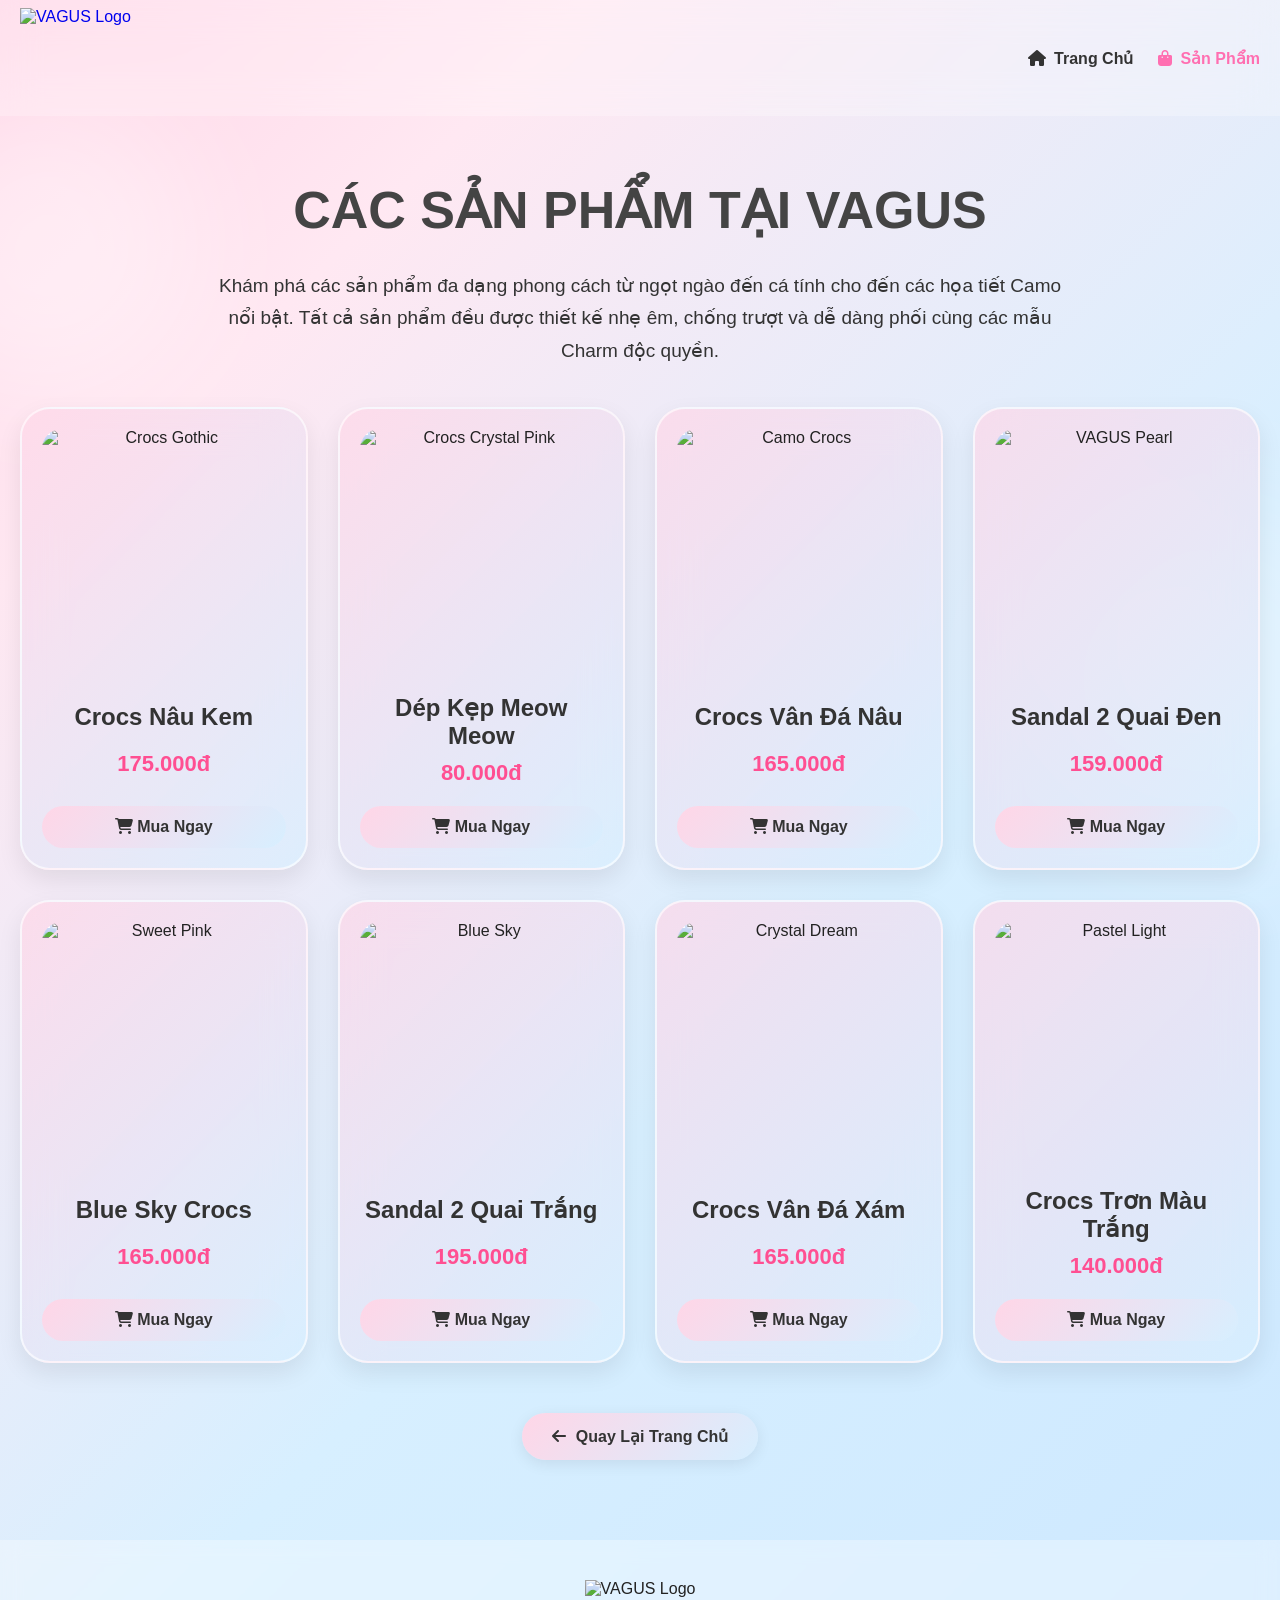
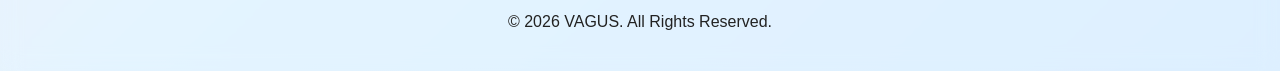
==== commit 1eed8ef2: "Add files via upload" ====
--- a/sanpham.html
+++ b/sanpham.html
@@ -5,26 +5,22 @@
     <meta charset="UTF-8">
     <meta name="viewport" content="width=device-width, initial-scale=1.0">
     <title>VAGUS | Lựa Chọn Sản Phẩm</title>
-    <!-- THÊM DÒNG NÀY ĐỂ ĐỔI LOGO TAB TRÌNH DUYỆT (FAVICON) -->
+    <!-- FAVICON TAB TRÌNH DUYỆT -->
     <link rel="icon" type="image/png" href="images/Gemini_Generated_Image_r36ek1r36ek1r36e.png">
 
-    <link rel="stylesheet" href="style.css">
-    <link rel="stylesheet" href="https://cdnjs.cloudflare.com/ajax/libs/font-awesome/6.5.1/css/all.min.css">
     <link rel="stylesheet" href="style.css">
     <link rel="stylesheet" href="https://cdnjs.cloudflare.com/ajax/libs/font-awesome/6.5.1/css/all.min.css">
 </head>
 
 <body>
 
-<!-- HEADER / NAVIGATION -->
-<header>
-    <div class="navbar">
-        <!-- ĐÃ THAY BẰNG THẺ IMG LOGO -->
-        <a href="index.html" class="logo-link">
-            <img src="/images/Gemini_Generated_Image_r36ek1r36ek1r36e.png" alt="VAGUS Logo" class="site-logo">
-        </a>
+    <!-- HEADER / NAVIGATION -->
+    <header>
+        <div class="navbar">
+            <a href="index.html" class="logo-link">
+                <img src="images/Gemini_Generated_Image_r36ek1r36ek1r36e.png" alt="VAGUS Logo" class="site-logo">
+            </a>
             <nav>
-                <!-- Nút chuyển về trang chủ trên thanh Menu -->
                 <a href="index.html">
                     <i class="fa-solid fa-house"></i> Trang Chủ
                 </a>
@@ -38,28 +34,29 @@
     <!-- PRODUCT CATALOG PAGE -->
     <section class="product-page">
         <h1 class="product-title">CÁC SẢN PHẨM TẠI VAGUS</h1>
-<!-- ĐOẠN GIỚI THIỆU TỔNG QUAN SẢN PHẨM THÊM VÀO ĐÂY -->
-    <p class="catalog-intro" style="text-align: center; max-width: 850px; margin: -30px auto 40px; color: #333; line-height: 1.7; font-size: 19px; font-weight: 500;">
-        Khám phá các sản phẩm đa dạng phong cách từ ngọt ngào đến cá tínhcho đến các họa tiết Camo nổi bật.
-        Tất cả sản phẩm đều được thiết kế nhẹ êm, chống trượt và dễ dàng phối cùng các mẫu Charm độc quyền.
-    </p>
+
+        <p class="catalog-intro" style="text-align: center; max-width: 850px; margin: -30px auto 40px; color: #333; line-height: 1.7; font-size: 19px; font-weight: 500;">
+            Khám phá các sản phẩm đa dạng phong cách từ ngọt ngào đến cá tính cho đến các họa tiết Camo nổi bật.
+            Tất cả sản phẩm đều được thiết kế nhẹ êm, chống trượt và dễ dàng phối cùng các mẫu Charm độc quyền.
+        </p>
+
         <div class="product-grid">
             <div class="showcase-card">
-                  <img src="/images/crocs nau.jpg" alt="Crocs Gothic">
+                <img src="images/crocs nau.jpg" alt="Crocs Gothic">
                 <h3>Crocs Nâu Kem</h3>
                 <p class="price">175.000đ</p>
                 <a href="#" class="buy-now-btn"><i class="fa-solid fa-cart-shopping"></i> Mua Ngay</a>
             </div>
 
             <div class="showcase-card">
-                 <img src="/images/dep xo ngon.jpg" alt="Crocs Crystal Pink">
+                <img src="images/dep xo ngon.jpg" alt="Crocs Crystal Pink">
                 <h3>Dép Kẹp Meow Meow</h3>
                 <p class="price">80.000đ</p>
                 <a href="#" class="buy-now-btn"><i class="fa-solid fa-cart-shopping"></i> Mua Ngay</a>
             </div>
 
             <div class="showcase-card">
-                <img src="/images/trang phoi nau.jpg" alt="Camo Crocs">
+                <img src="images/trang phoi nau.jpg" alt="Camo Crocs">
                 <h3>Crocs Vân Đá Nâu</h3>
                 <p class="price">165.000đ</p>
                 <a href="#" class="buy-now-btn"><i class="fa-solid fa-cart-shopping"></i> Mua Ngay</a>
@@ -110,10 +107,10 @@
     </section>
 
     <!-- FOOTER -->
-<footer>
-    <img src="/images/Gemini_Generated_Image_r36ek1r36ek1r36e.png" alt="VAGUS Logo" style="height: 60px; margin-bottom: 15px;">
-    <p>© 2026 VAGUS. All Rights Reserved.</p>
-</footer>
+    <footer>
+        <img src="images/Gemini_Generated_Image_r36ek1r36ek1r36e.png" alt="VAGUS Logo" style="height: 60px; margin-bottom: 15px;">
+        <p>© 2026 VAGUS. All Rights Reserved.</p>
+    </footer>
 
 </body>
 
--- a/style.css
+++ b/style.css
@@ -51,7 +51,7 @@
 .navbar {
     max-width: 1300px;
     margin: auto;
-    padding: 8px 20px; /* Giảm đệm trên/dưới từ 20px xuống 8px */
+    padding: 8px 20px;
     display: flex;
     justify-content: space-between;
     align-items: center;
@@ -62,23 +62,23 @@
     font-weight: 800;
     color: black;
     letter-spacing: 12px;
-}/* Bọc logo trong liên kết */
+}
+
 .logo-link {
     display: flex;
     align-items: center;
     text-decoration: none;
 }
 
-/* Chỉnh kích thước logo hiển thị trên Header */
 .site-logo {
-    height: 100px; /* Điều chỉnh độ cao logo tùy ý (từ 45px - 60px) */
+    height: 100px;
     width: auto;
     object-fit: contain;
     transition: transform 0.3s ease;
 }
 
 .site-logo:hover {
-    transform: scale(1.05); /* Hiệu ứng phóng to nhẹ khi di chuột */
+    transform: scale(1.05);
 }
 
 nav {
@@ -187,14 +187,6 @@
     margin: auto;
 }
 
-.info-card {
-    padding: 30px;
-    background: rgba(255, 255, 255, 0.35);
-    backdrop-filter: blur(20px);
-    border: 1px solid rgba(255, 255, 255, 0.5);
-    border-radius: 25px;
-}
-
 /* GALLERY */
 .gallery {
     max-width: 1300px;
@@ -203,11 +195,11 @@
     grid-template-columns: repeat(auto-fit, minmax(300px, 1fr));
     gap: 20px;
 }
-/* Kiểu dáng cho dòng miêu tả dưới tiêu đề Gallery */
+
 .gallery-subtitle {
     text-align: center;
     max-width: 700px;
-    margin: -30px auto 40px auto; /* Tạo khoảng cách căn chỉnh hợp lý với tiêu đề và hình ảnh */
+    margin: -30px auto 40px auto;
     font-size: 19px;
     font-weight: 500;
     color: #444;
@@ -263,9 +255,9 @@
     font-size: 18px;
 }
 
-/* TRANG DANG SÁCH SẢN PHẨM (sanpham.html) */
+/* TRANG DANH SÁCH SẢN PHẨM (sanpham.html) */
 .product-page {
-    padding-top: 180px; /* Tăng từ 150px lên 180px */
+    padding-top: 180px;
     padding-bottom: 80px;
 }
 
@@ -312,13 +304,13 @@
 .showcase-card h3 {
     padding-top: 15px;
     color: #333;
-    font-size: 20px;
+    font-size: 24px !important;
 }
 
 .showcase-card .price {
     font-weight: bold;
     color: #ff4f92;
-    font-size: 18px;
+    font-size: 22px !important;
     margin: 10px 0;
 }
 
@@ -438,42 +430,6 @@
     backdrop-filter: blur(10px);
 }
 
-/* RESPONSIVE DESIGN */
-@media(max-width: 1024px) {
-    .product-grid {
-        grid-template-columns: repeat(2, 1fr);
-    }
-}
-
-@media(max-width: 768px) {
-    .hero h1 {
-        font-size: 42px;
-    }
-
-    .banner img {
-        height: 400px;
-    }
-
-    .banner-text {
-        left: 25px;
-        bottom: 25px;
-    }
-
-    .banner-text h2 {
-        font-size: 32px;
-    }
-
-    .banner-text p {
-        font-size: 16px;
-    }
-    .product-grid {
-        grid-template-columns: 1fr;
-    }
-
-    .product-title {
-        font-size: 38px;
-    }
-}
 /* HERO DECORATION */
 .hero-badge {
     display: inline-flex;
@@ -491,42 +447,6 @@
     letter-spacing: 2px;
 }
 
-.hero h1 {
-    font-size: 75px;
-    font-weight: 800;
-    background: linear-gradient(45deg, #222, #ff6fb1, #222);
-    background-size: 200%;
-    -webkit-background-clip: text;
-    -webkit-text-fill-color: transparent;
-    animation: gradientShift 6s ease infinite;
-}
-
-@keyframes gradientShift {
-    0% { background-position: 0% 50%; }
-    50% { background-position: 100% 50%; }
-    100% { background-position: 0% 50%; }
-}
-
-.hero-btn {
-    margin-top: 30px;
-    padding: 14px 32px;
-    border-radius: 50px;
-    text-decoration: none;
-    color: #fff;
-    font-weight: 700;
-    background: linear-gradient(135deg, #ff8fbe, #8fc1ff);
-    box-shadow: 0 10px 25px rgba(255, 143, 190, 0.4);
-    transition: all 0.3s ease;
-    display: inline-flex;
-    align-items: center;
-    gap: 10px;
-}
-
-.hero-btn:hover {
-    transform: translateY(-4px);
-    box-shadow: 0 15px 30px rgba(255, 143, 190, 0.6);
-}
-
 /* ABOUT SECTION DECORATION */
 .title-decor {
     color: #ff6fb1;
@@ -546,7 +466,6 @@
     box-shadow: 0 10px 30px rgba(0, 0, 0, 0.04);
 }
 
-/* Hiệu ứng viền gradient phát sáng khi di chuột */
 .info-card:hover {
     transform: translateY(-10px);
     background: rgba(255, 255, 255, 0.7);
@@ -584,124 +503,11 @@
 
 .info-card p {
     color: #555;
-    line-height: 1.6;
-    font-size: 15px;
-}/* ===================================
-   HERO CROCS SECTION STYLE
-====================================== */
-.hero-crocs {
-    display: flex;
-    align-items: center;
-    justify-content: space-between;
-    padding: 60px 10%;
-    min-height: 85vh;
-    background: radial-gradient(circle at 70% 50%, #ffe4f0 0%, #e8f3ff 100%);
-    position: relative;
-    overflow: hidden;
-}
-
-/* Slogan & Font cá tính */
-.hero-content {
-    flex: 1;
-    max-width: 500px;
-    z-index: 2;
-}
-
-.slogan-title {
-    font-family: 'Fredoka', cursive, sans-serif;
-    font-size: 64px;
-    line-height: 1.1;
-    color: #2b2b2b;
-    margin: 15px 0;
-    text-shadow: 3px 3px 0px rgba(255, 111, 177, 0.3);
-}
-
-.highlight-text {
-    background: linear-gradient(135deg, #ff4f92, #8fc1ff);
-    -webkit-background-clip: text;
-    -webkit-text-fill-color: transparent;
-    font-size: 72px;
-    display: inline-block;
-    transform: rotate(-2deg);
-}
-
-.slogan-sub {
-    font-size: 16px;
-    color: #555;
-    margin-bottom: 25px;
-    font-weight: 500;
-}
-
-/* Khung chứa ảnh dép & chú thích */
-.hero-image-wrapper {
-    flex: 1;
-    position: relative;
-    display: flex;
-    justify-content: center;
-    align-items: center;
-}
-
-.main-croc-img {
-    width: 100%;
-    max-width: 420px;
-    filter: drop-shadow(0 20px 30px rgba(255, 111, 177, 0.25));
-    animation: crocFloat 4s ease-in-out infinite;
-    transform: rotate(-8deg);
-}
-
-/* Hiệu ứng dép bay nhẹ */
-@keyframes crocFloat {
-    0%, 100% { transform: translateY(0) rotate(-8deg); }
-    50% { transform: translateY(-15px) rotate(-5deg); }
-}
-
-/* Dòng chú thích xung quanh đôi dép */
-.croc-annotation {
-    position: absolute;
-    background: rgba(255, 255, 255, 0.85);
-    backdrop-filter: blur(8px);
-    padding: 8px 16px;
-    border-radius: 20px;
-    border: 2px solid #ffb6d9;
-    font-size: 13px;
-    font-weight: 700;
-    color: #ff3b85;
-    box-shadow: 0 8px 20px rgba(0,0,0,0.06);
-    display: flex;
-    align-items: center;
-    gap: 6px;
-    z-index: 3;
-}
-
-.ann-top-left {
-    top: 10%;
-    left: 5%;
-}
-
-.ann-bottom-right {
-    bottom: 12%;
-    right: 5%;
-}
-
-/* Sticker nhung nhăng xung quanh */
-.sticker {
-    position: absolute;
-    font-size: 32px;
-    animation: stickerPulse 2.5s ease-in-out infinite alternate;
-    user-select: none;
-}
-
-.sticker-1 { top: 5%; right: 20%; animation-delay: 0s; }
-.sticker-2 { bottom: 8%; left: 15%; animation-delay: 0.5s; }
-.sticker-3 { top: 40%; left: -2%; animation-delay: 1s; }
-.sticker-4 { bottom: 35%; right: 0%; animation-delay: 1.5s; }
-
-@keyframes stickerPulse {
-    0% { transform: scale(1) rotate(-10deg); }
-    100% { transform: scale(1.25) rotate(10deg); }
-}/* ===================================
-   HERO CENTERED WITH BACKGROUND CROCS
-====================================== */
+    line-height: 1.7;
+    font-size: 18px !important;
+}
+
+/* HERO CROCS CENTERED */
 .hero-centered {
     position: relative;
     min-height: 85vh;
@@ -709,12 +515,12 @@
     align-items: center;
     justify-content: center;
     text-align: center;
-    padding-top: 160px 20px 60px 20px; /* Cập nhật padding-top thành 160px */
+    padding-top: 160px;
+    padding-bottom: 60px;
     background: radial-gradient(circle at center, #ffffff 0%, #ffe4f0 60%, #e8f3ff 100%);
     overflow: hidden;
 }
 
-/* KHUNG DÉP & STICKER Ở BACKGROUND */
 .bg-crocs-wrapper {
     position: absolute;
     width: 100%;
@@ -724,13 +530,13 @@
     display: flex;
     align-items: center;
     justify-content: center;
-    pointer-events: none; /* Giúp không bị cản trở khi click vào nút */
+    pointer-events: none;
 }
 
 .bg-croc-img {
     max-width: 520px;
     width: 85%;
-    opacity: 0.35; /* Độ ẩn mờ để làm nền cho chữ nổi bật */
+    opacity: 0.35;
     filter: drop-shadow(0 15px 25px rgba(255, 111, 177, 0.3));
     transform: rotate(-10deg);
     animation: crocFloat 5s ease-in-out infinite;
@@ -741,30 +547,12 @@
     50% { transform: translateY(-12px) rotate(-7deg); }
 }
 
-/* NỘI DUNG SLOGAN NẰM TRÊN CÙNG */
 .hero-center-content {
     position: relative;
     z-index: 5;
     max-width: 800px;
 }
 
-.hero-badge {
-    display: inline-flex;
-    align-items: center;
-    gap: 8px;
-    padding: 8px 20px;
-    background: rgba(255, 255, 255, 0.7);
-    border: 1px solid rgba(255, 255, 255, 0.9);
-    backdrop-filter: blur(10px);
-    border-radius: 30px;
-    font-size: 14px;
-    font-weight: 700;
-    color: #ff4f92;
-    margin-bottom: 20px;
-    letter-spacing: 2px;
-}
-
-/* Font Slogan cá tính & to hơn */
 .slogan-title {
     font-family: 'Fredoka', cursive, sans-serif;
     font-size: 76px;
@@ -812,7 +600,6 @@
     box-shadow: 0 15px 30px rgba(255, 111, 177, 0.6);
 }
 
-/* CHÚ THÍCH XUNG QUANH DÉP (ANNOTATIONS) */
 .croc-annotation {
     position: absolute;
     background: rgba(255, 255, 255, 0.9);
@@ -835,7 +622,6 @@
 .ann-bottom-left { bottom: 20%; left: 10%; }
 .ann-bottom-right { bottom: 20%; right: 10%; }
 
-/* STICKER TRANG TRÍ BAY */
 .sticker {
     position: absolute;
     font-size: 30px;
@@ -853,15 +639,9 @@
 @keyframes stickerPulse {
     0% { transform: scale(1) rotate(-10deg); }
     100% { transform: scale(1.25) rotate(10deg); }
-}/* Tăng cỡ chữ mô tả trong khối Tầm nhìn / Sứ mệnh */
-.info-card p {
-    font-size: 18px !important;
-    line-height: 1.7;
-}
-
-/* Tăng cỡ chữ tên sản phẩm & mô tả sản phẩm */
-.product-card h3, 
-.showcase-card h3 {
+}
+
+.product-card h3 {
     font-size: 24px !important;
 }
 
@@ -870,18 +650,18 @@
     line-height: 1.6;
 }
 
-/* Tăng cỡ chữ giá tiền */
-.showcase-card .price {
-    font-size: 22px !important;
-}
-/* Bổ sung tối ưu riêng cho điện thoại (Màn hình dưới 768px) */
+/* RESPONSIVE DESIGN */
+@media (max-width: 1024px) {
+    .product-grid {
+        grid-template-columns: repeat(2, 1fr);
+    }
+}
+
 @media (max-width: 768px) {
-    /* Thu nhỏ logo trên Mobile để không đè menu */
     .site-logo {
         height: 50px !important;
     }
 
-    /* Thu nhỏ menu navigation */
     nav {
         gap: 10px;
     }
@@ -891,7 +671,6 @@
         padding: 4px 6px;
     }
 
-    /* Thu nhỏ tiêu đề Hero Slogan */
     .slogan-title {
         font-size: 38px !important;
     }
@@ -900,7 +679,6 @@
         font-size: 42px !important;
     }
 
-    /* Ẩn bớt các nhãn chú thích quanh dép để tránh đè chữ trên màn hình nhỏ */
     .croc-annotation, .sticker {
         display: none !important;
     }
@@ -908,4 +686,29 @@
     .product-page {
         padding-top: 120px;
     }
+
+    .banner img {
+        height: 400px;
+    }
+
+    .banner-text {
+        left: 25px;
+        bottom: 25px;
+    }
+
+    .banner-text h2 {
+        font-size: 32px;
+    }
+
+    .banner-text p {
+        font-size: 16px;
+    }
+
+    .product-grid {
+        grid-template-columns: 1fr;
+    }
+
+    .product-title {
+        font-size: 38px;
+    }
 }
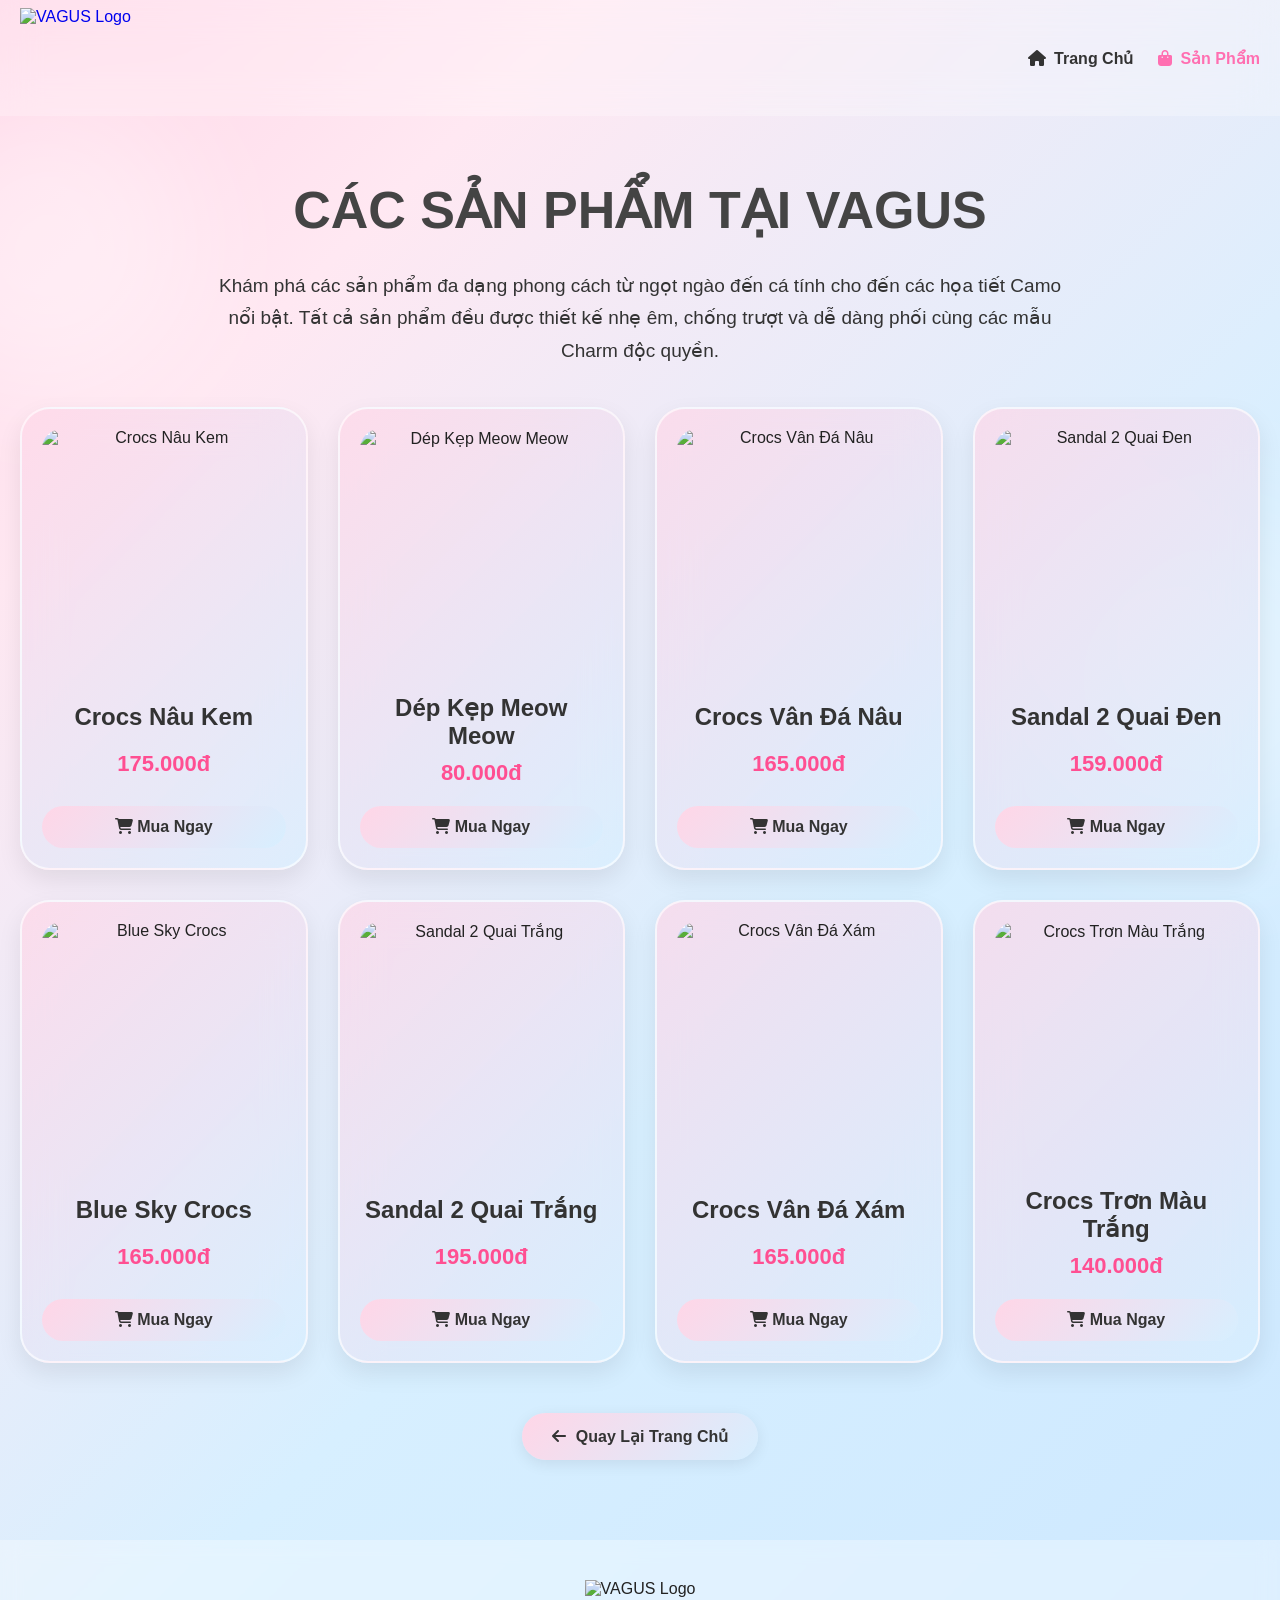
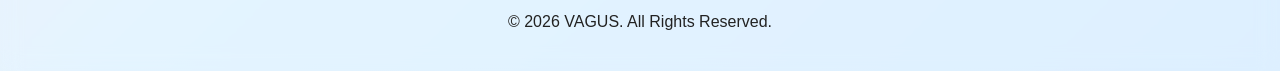
==== commit 2ca15275: "Add files via upload" ====
--- a/sanpham.html
+++ b/sanpham.html
@@ -42,56 +42,57 @@
 
         <div class="product-grid">
             <div class="showcase-card">
-                <img src="images/crocs nau.jpg" alt="Crocs Gothic">
+                <!-- Sửa đuôi .jpg thành .png -->
+                <img src="images/crocs-nau.jpg" alt="Crocs Nâu Kem">
                 <h3>Crocs Nâu Kem</h3>
                 <p class="price">175.000đ</p>
                 <a href="#" class="buy-now-btn"><i class="fa-solid fa-cart-shopping"></i> Mua Ngay</a>
             </div>
 
             <div class="showcase-card">
-                <img src="images/dep xo ngon.jpg" alt="Crocs Crystal Pink">
+                <img src="images/dep-xo-ngon.jpg" alt="Dép Kẹp Meow Meow">
                 <h3>Dép Kẹp Meow Meow</h3>
                 <p class="price">80.000đ</p>
                 <a href="#" class="buy-now-btn"><i class="fa-solid fa-cart-shopping"></i> Mua Ngay</a>
             </div>
 
             <div class="showcase-card">
-                <img src="images/trang phoi nau.jpg" alt="Camo Crocs">
+                <img src="images/trang phoi nau.jpg" alt="Crocs Vân Đá Nâu">
                 <h3>Crocs Vân Đá Nâu</h3>
                 <p class="price">165.000đ</p>
                 <a href="#" class="buy-now-btn"><i class="fa-solid fa-cart-shopping"></i> Mua Ngay</a>
             </div>
 
             <div class="showcase-card">
-                <img src="images/2 quai dden.jpg" alt="VAGUS Pearl">
+                <img src="images/2-quai-den.jpg" alt="Sandal 2 Quai Đen">
                 <h3>Sandal 2 Quai Đen</h3>
                 <p class="price">159.000đ</p>
                 <a href="#" class="buy-now-btn"><i class="fa-solid fa-cart-shopping"></i> Mua Ngay</a>
             </div>
 
             <div class="showcase-card">
-                <img src="images/dep_xanh duong.jpg" alt="Sweet Pink">
+                <img src="images/dep_xanh-duong.jpg" alt="Blue Sky Crocs">
                 <h3>Blue Sky Crocs</h3>
                 <p class="price">165.000đ</p>
                 <a href="#" class="buy-now-btn"><i class="fa-solid fa-cart-shopping"></i> Mua Ngay</a>
             </div>
 
             <div class="showcase-card">
-                <img src="images/trang_2 quai.jpg" alt="Blue Sky">
+                <img src="images/trang_2 quai.jpg" alt="Sandal 2 Quai Trắng">
                 <h3>Sandal 2 Quai Trắng</h3>
                 <p class="price">195.000đ</p>
                 <a href="#" class="buy-now-btn"><i class="fa-solid fa-cart-shopping"></i> Mua Ngay</a>
             </div>
 
             <div class="showcase-card">
-                <img src="images/crocs xam.jpg" alt="Crystal Dream">
+                <img src="images/crocs-xam.jpg" alt="Crocs Vân Đá Xám">
                 <h3>Crocs Vân Đá Xám</h3>
                 <p class="price">165.000đ</p>
                 <a href="#" class="buy-now-btn"><i class="fa-solid fa-cart-shopping"></i> Mua Ngay</a>
             </div>
 
             <div class="showcase-card">
-                <img src="images/crocs trơn.jpg" alt="Pastel Light">
+                <img src="images/crocs-trơn.jpg" alt="Crocs Trơn Màu Trắng">
                 <h3>Crocs Trơn Màu Trắng</h3>
                 <p class="price">140.000đ</p>
                 <a href="#" class="buy-now-btn"><i class="fa-solid fa-cart-shopping"></i> Mua Ngay</a>
